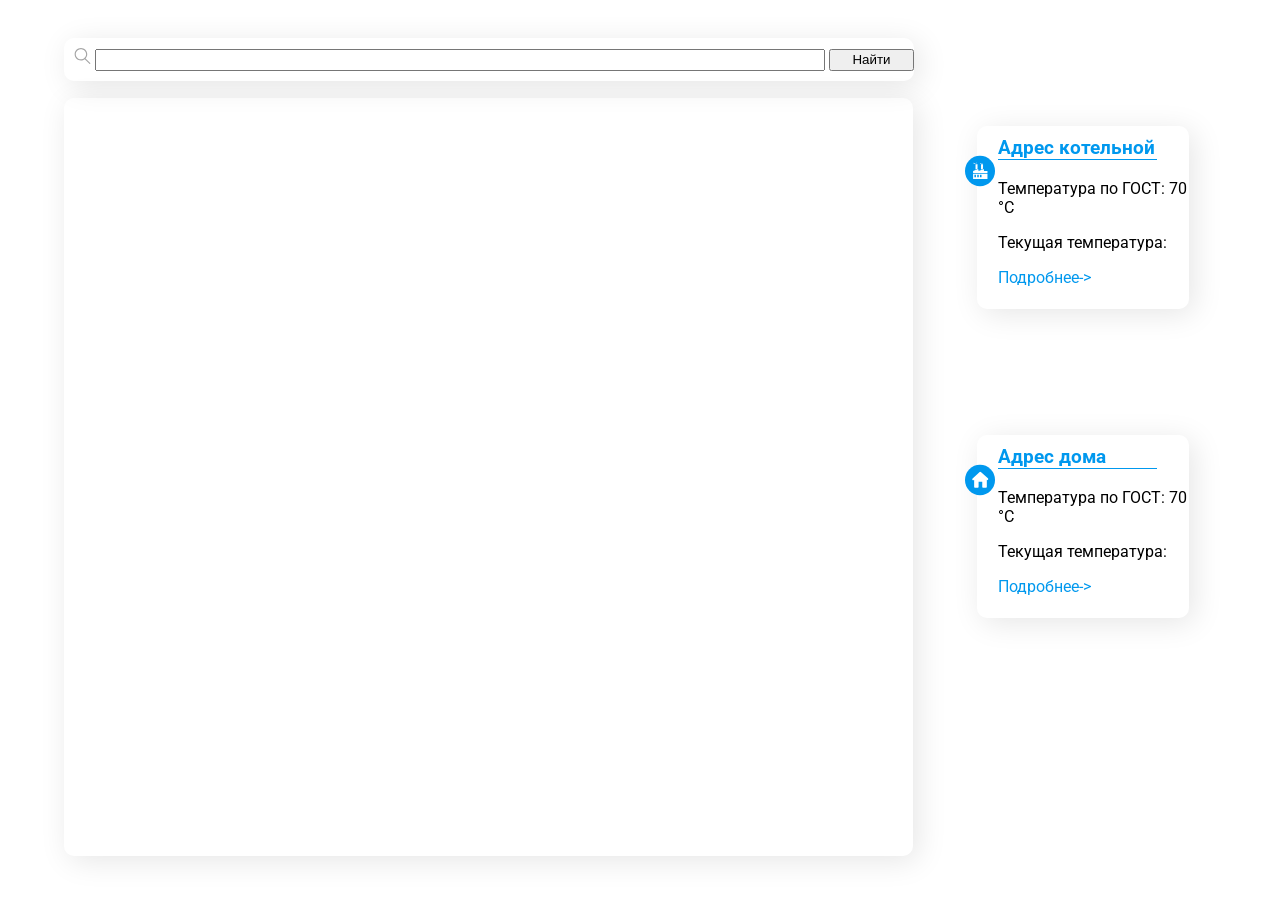
==== map.html @ 31127243 "first commit" ====
<!DOCTYPE html>
<html lang="en">
<head>
    <meta charset="UTF-8">
    <title>Карта</title>
    <link rel="stylesheet"type="text/css" href="map_style.css">
    <script src='https://api.tiles.mapbox.com/mapbox-gl-js/v0.52.0/mapbox-gl.js'></script>
    <script src="https://code.jquery.com/jquery-3.3.1.js" integrity="sha256-2Kok7MbOyxpgUVvAk/HJ2jigOSYS2auK4Pfzbm7uH60=" crossorigin="anonymous"></script>
    <link href='https://api.tiles.mapbox.com/mapbox-gl-js/v0.52.0/mapbox-gl.css' rel='stylesheet'/>
    <link href="https://fonts.googleapis.com/css?family=Roboto:400,700&display=swap" rel="stylesheet">
</head>

<body>

<div class="app">
    <div class="map_place">
        <div class="search_placeholder">
            <img class="search_img" src="images/search_img.svg">
            <input type="text" class="search_text_place">
            <button id="find" onclick="">Найти</button>
        </div>
        <div id="map" class="map_placeholder"></div>
    </div>
    <div class="right_side">
        <img src="images/factory.svg" style="display: block; position: relative; top:14%; left: -4%; height: 10%; width: 10%;">
        <div class="card">
            <h3>Адрес котельной</h3>
            <p>Температура по ГОСТ: 70 °C</p>
            <p id="hot_bowl_temp">Текущая температура: </p>
            <p id="info_hot_bowl" style="color:#0098EE; cursor: pointer;">Подробнее-></p>
        </div>

        <img src="images/home.svg" style="display: block; position: relative; top:14%; left: -4%; height: 10%; width: 10%;">
        <div class="card">
            <h3>Адрес дома</h3>
            <p>Температура по ГОСТ: 70 °C</p>
            <p id="house_temp">Текущая температура: </p>
            <p id="info_house" style="color:#0098EE; cursor: pointer;">Подробнее-></p>
        </div>
    </div>
</div>

</body>

<script src="map_script.js"></script>

</html>
---- map_style.css ----
html,body, .app{
    height: 100%;
    width: 100%;
    margin: 0%;
}

.app{
    display: flex;
    flex-direction: row;
}

.map_place{
    margin-top: 3%;
    margin-left: 5%;
    width: 70%;
    height: 90%;
    flex-direction: column;
}

.search_img{
    width: 2%;
    height: 16px;
}

.search_text_place{
    width: 86%;
    height: 16px;
    margin-top: 0px;
}

.search_placeholder{
    border-radius: 10px;
    padding: 10px 0px 10px 10px;
    box-shadow: 5px 5px 30px rgba(0,0,0,0.1);
    flex-direction: row;
    width: 99%;
}

.search_placeholder button{
    width: 10%;
    height: 22px;
}

.map_placeholder{
    border-radius: 10px;
    box-shadow: 5px 5px 30px rgba(0,0,0,0.1);
    margin-top: 2%;
    height: calc(98% - 36px);
}

.right_side{
    margin-left: 5%;
    width: 25%;
    height: 100%;
}

.card{
    flex-direction: column;
    margin-top: 36px;
    height: 20%;
    width: 70%;
    border-radius: 10px;
    box-shadow: 5px 5px 30px rgba(0,0,0,0.1);
    padding-top: 3px;
}

.card h3{
    color: #0098EE;
    width: 75%;
    border-bottom: 1px solid #0098EE;
    margin-top: 4%;
    margin-left: 10%;
    font-family: Roboto;
}

.card p{
    margin-left: 10%;
    font-family: Roboto;
}
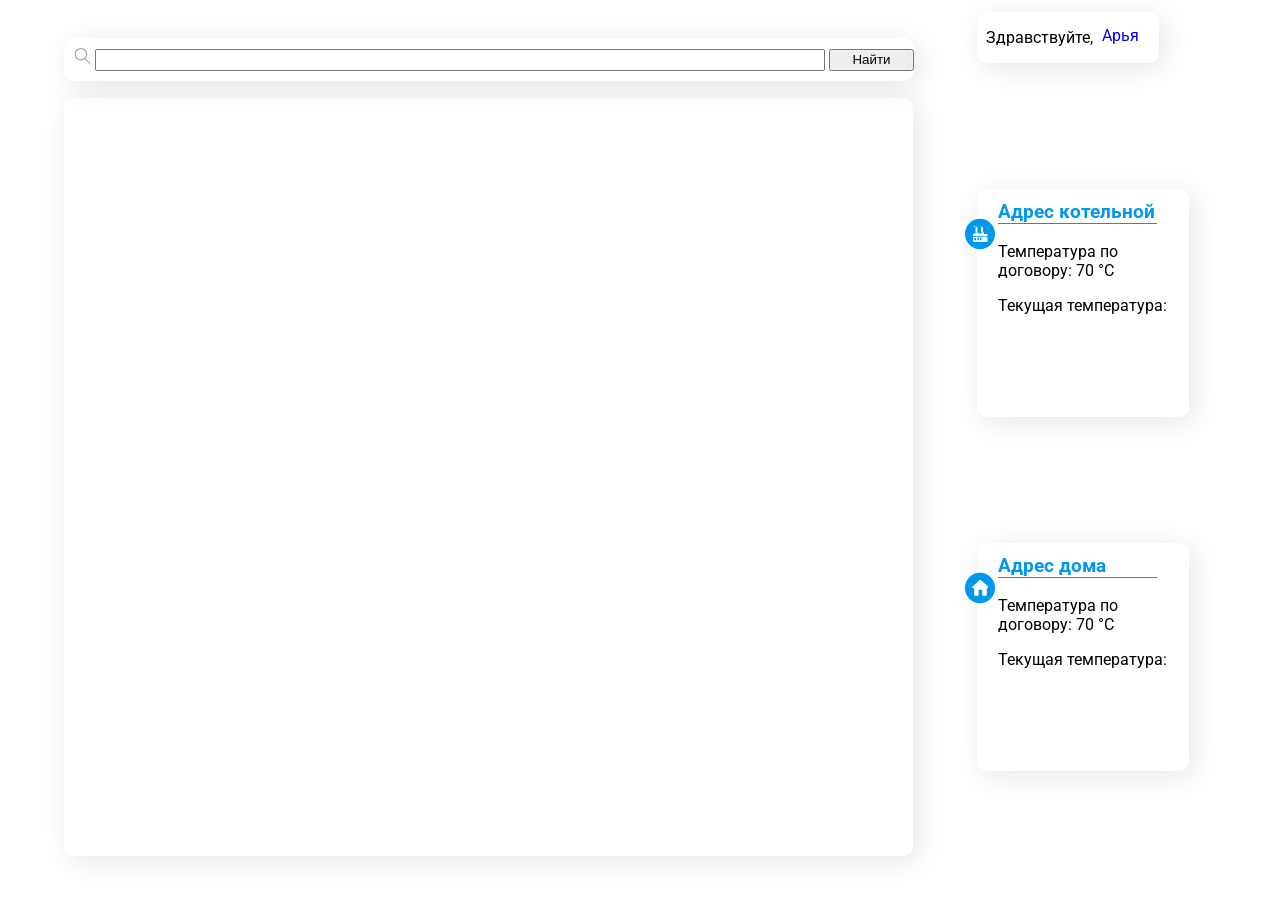
==== commit 540e95bb: "Try" ====
--- a/map.html
+++ b/map.html
@@ -17,25 +17,29 @@
         <div class="search_placeholder">
             <img class="search_img" src="images/search_img.svg">
             <input type="text" class="search_text_place">
-            <button id="find" onclick="">Найти</button>
+            <button id="find" onclick="find()">Найти</button>
         </div>
         <div id="map" class="map_placeholder"></div>
     </div>
     <div class="right_side">
+        <div class="name_place">
+            <p>Здравствуйте, </p>
+            <a href="profile.html">Арья</a>
+        </div>
         <img src="images/factory.svg" style="display: block; position: relative; top:14%; left: -4%; height: 10%; width: 10%;">
         <div class="card">
-            <h3>Адрес котельной</h3>
-            <p>Температура по ГОСТ: 70 °C</p>
+            <h3 id="address_b">Адрес котельной</h3>
+            <p>Температура по договору: 70 °C</p>
             <p id="hot_bowl_temp">Текущая температура: </p>
-            <p id="info_hot_bowl" style="color:#0098EE; cursor: pointer;">Подробнее-></p>
+            <a id="info_hot_bowl" onclick="relocation()" style="color:#0098EE; visibility: hidden; cursor: pointer">Подробнее-></a>
         </div>
 
         <img src="images/home.svg" style="display: block; position: relative; top:14%; left: -4%; height: 10%; width: 10%;">
         <div class="card">
-            <h3>Адрес дома</h3>
-            <p>Температура по ГОСТ: 70 °C</p>
+            <h3 id="address_h">Адрес дома</h3>
+            <p>Температура по договору: 70 °C</p>
             <p id="house_temp">Текущая температура: </p>
-            <p id="info_house" style="color:#0098EE; cursor: pointer;">Подробнее-></p>
+            <a id="info_house" onclick="relocation()" style="color:#0098EE; visibility: hidden; cursor: pointer">Подробнее-></a>
         </div>
     </div>
 </div>
--- a/map_style.css
+++ b/map_style.css
@@ -57,7 +57,7 @@
 .card{
     flex-direction: column;
     margin-top: 36px;
-    height: 20%;
+    height: 25%;
     width: 70%;
     border-radius: 10px;
     box-shadow: 5px 5px 30px rgba(0,0,0,0.1);
@@ -76,4 +76,30 @@
 .card p{
     margin-left: 10%;
     font-family: Roboto;
+}
+
+.card a{
+    margin-left: 10%;
+    font-family: Roboto;
+    text-decoration: none;
+}
+
+.name_place{
+    margin-top: 4%;
+    border-radius: 10px;
+    box-shadow: 5px 5px 30px rgba(0,0,0,0.1);
+    width: 60%;
+    display: flex;
+    flex-direction: row;
+    font-family: Roboto;
+}
+
+.name_place p{
+    margin-left: 5%;
+}
+
+.name_place a{
+    margin-top: calc(6% + 3px);
+    margin-left: 5%;
+    text-decoration: none;
 }
